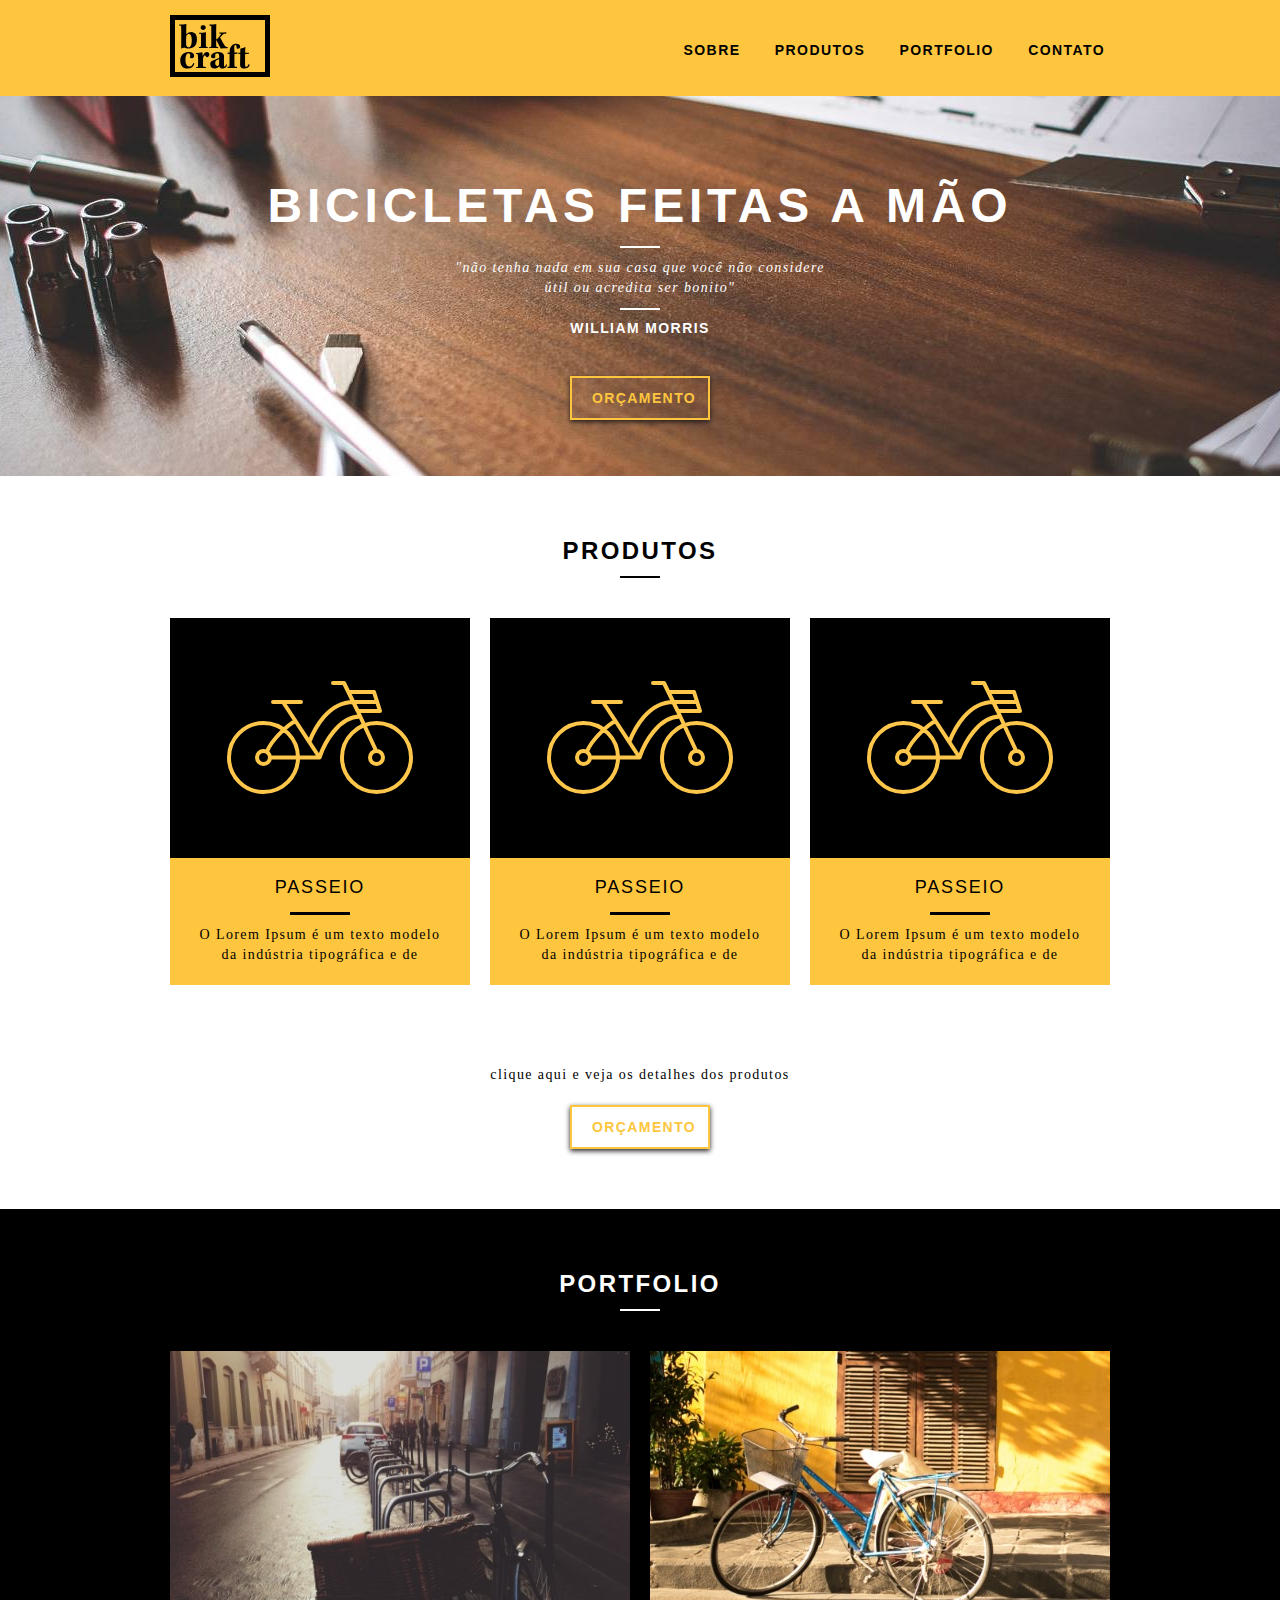
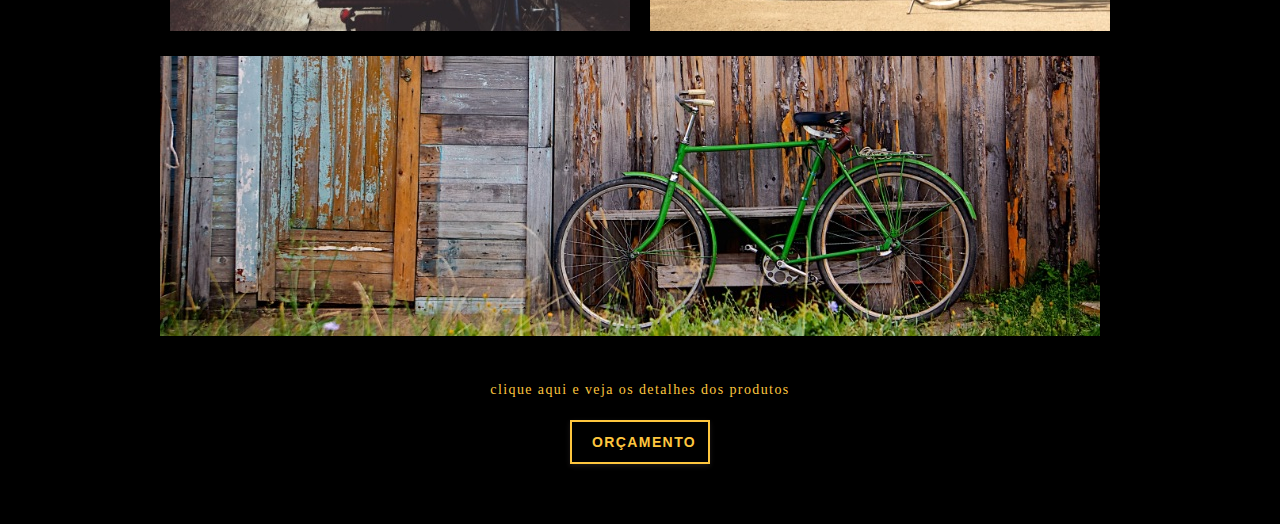
==== index.html @ 98802b84 "Update Index" ====
<!DOCTYPE html>
<html lang="pt-br">
  <head>
    <meta charset="utf-8" />
    <title>Bikcraft</title>
    <link rel="stylesheet" href="css/normalize.css" />
    <link rel="stylesheet" href="css/reset.css" />
    <link rel="stylesheet" href="css/grid.css" />
    <link rel="stylesheet" href="css/style.css" />
  </head>
  <body>
    <!-- Inicio Header -->
    <header class="header">
      <div class="container">
        <a class="grid-2" href="index.html">
          <img src="img/bikcraft.svg" alt="Logo" />
        </a>
        <nav class="header_menu grid-14">
          <ul>
            <li><a href="index.html">Sobre</a></li>
            <li><a href="produtos.html">Produtos</a></li>
            <li><a href="portfolio.html">Portfolio </a></li>
            <li><a href="contato.html">Contato </a></li>
          </ul>
        </nav>
      </div>
    </header>

    <!-- Inicio Introduçãó -->
    <section class="intro">
      <div class="container">
        <h1>Bicicletas Feitas a Mão</h1>
        <blockquote class="quote-externo">
          <p>
            "não tenha nada em sua casa que você não considere útil ou acredita
            ser bonito"
          </p>
          <cite>WILLIAM MORRIS</cite>
        </blockquote>
        <a href="produtos.html" class="btn">Orçamento</a>
      </div>
    </section>

    <!-- Produtos -->
    <section class="container produtos">
      <h1 class="titulo">Produtos</h1>
      <ul class="produto-lista">
        <li>
          <div class="produto-item grid-1-3">
            <div>
              <img src="img/produtos/passeio.svg" alt="Passeio" />
            </div>
            <h2 class="subtitulo">Passeio</h2>
            <p>
              O Lorem Ipsum é um texto modelo da indústria tipográfica e de
            </p>
          </div>
        </li>
        <li>
          <div class="produto-item grid-1-3">
            <div>
              <img src="img/produtos/passeio.svg" alt="Passeio" />
            </div>
            <h2 class="subtitulo">Passeio</h2>
            <p>
              O Lorem Ipsum é um texto modelo da indústria tipográfica e de
            </p>
          </div>
        </li>
        <li>
          <div class="produto-item grid-1-3">
            <div>
              <img src="img/produtos/passeio.svg" alt="Passeio" />
            </div>
            <h2 class="subtitulo">Passeio</h2>
            <p>
              O Lorem Ipsum é um texto modelo da indústria tipográfica e de
            </p>
          </div>
        </li>
      </ul>
      <div class="call grid-16">
        <p>
          clique aqui e veja os detalhes dos produtos
        </p>
        <a href="produtos.html" class="btn btn-preto">Orçamento</a>
      </div>
    </section>

    <!-- Portfolio -->
    <section class="portfolio">
      <div class="container">
        <h1 class="titulo">Portfolio</h1>
        <ul>
          <li class="grid-8">
            <img src="img/portfolio/retro.jpg" alt="retro" />
          </li>
          <li class="grid-8">
            <img src="img/portfolio/passeio.jpg" alt="passeio" />
          </li>
          <li class="grid-8">
            <img src="img/portfolio/esporte.jpg" alt="esporte" />
          </li>
        </ul>
        <div class="call grid-16">
          <p>
            clique aqui e veja os detalhes dos produtos
          </p>
          <a href="portfolio.html" class="btn">Orçamento</a>
        </div>
      </div>
    </section>
  </body>
</html>
---- css/grid.css ----
*, *:before, *:after {
  -webkit-box-sizing: border-box; 
  -moz-box-sizing: border-box; 
  box-sizing: border-box;
}

.container {
	width: 960px;
	margin: 0 auto;
	padding: 0px;
	position: relative;
}

.container:after, .container:before {
	content: " ";
	display: table;
}

.container:after {
	clear: both;
}

.grid-1, .grid-2, .grid-3, .grid-4, .grid-5, .grid-6, .grid-7, .grid-8, .grid-9, .grid-10, .grid-11, .grid-12, .grid-13, .grid-14, .grid-15, .grid-16, .grid-1-3 {
	float: left;
	margin-left: 10px;
	margin-right: 10px;
}

.grid-1 	{width: 40px;}
.grid-2 	{width: 100px;}
.grid-3 	{width: 160px;}
.grid-4 	{width: 220px;}
.grid-5 	{width: 280px;}
.grid-6 	{width: 340px;}
.grid-7 	{width: 400px;}
.grid-8 	{width: 460px;}
.grid-9 	{width: 520px;}
.grid-10 	{width: 580px;}
.grid-11 	{width: 640px;}
.grid-12 	{width: 700px;}
.grid-13 	{width: 760px;}
.grid-14 	{width: 820px;}
.grid-15 	{width: 880px;}
.grid-16 	{width: 940px;}
.grid-1-3	{width: 300px;}
---- css/style.css ----
/*Resete*/
body {
  font-family: Arial, Helvetica, sans-serif;
}
p {
  font-family: Georgia, "Times New Roman", Times, serif;
  font-size: 14px;
  line-height: 20px;
  letter-spacing: 0.1em;
}

/*Gerais*/
.btn {
  display: block;
  font-size: 14px;
  line-height: 20px;
  letter-spacing: 0.1em;
  color: #fec63e;
  padding: 10px 20px;
  text-transform: uppercase;
  font-weight: bold;
  border: solid 2px #fec63e;
  max-width: 140px;
  margin: 0 auto;
  transition: all 0.1s ease-in;
  text-align: center;

  box-shadow: 0px 2px 5px rgba(29, 25, 25, 0.959);
}
.btn:hover {
  border-color: #fff;
  color: #fff;
}
.btn-preto:hover {
  border-color: #000;
  color: #000;
}
.titulo {
  font-size: 24px;
  line-height: 30px;
  letter-spacing: 0.1em;
  color: #000;
  text-align: center;
  font-weight: bold;
  text-transform: uppercase;
  margin-bottom: 40px;
}
.titulo::after {
  content: "";
  display: block;
  height: 2px;
  width: 40px;
  background: #000;
  margin: 10px auto;
}

/*Header*/
.header {
  position: fixed;
  top: 0;
  width: 100%;
  background: #fec63e;
  padding: 15px;
  z-index: 99;
}
.header_menu {
  text-align: right;
  margin-top: 25px;
}
.header_menu ul li {
  display: inline-block;
  margin-left: 20px;
}
.header_menu ul li a {
  font-size: 14px;
  line-height: 20px;
  color: #000;
  font-weight: bold;
  text-transform: uppercase;
  letter-spacing: 0.1em;
  padding: 5px;
  transition: color 0.1s ease-in;
}
.header_menu ul li a:hover {
  color: #fff;
}

/*Intro*/
.intro {
  width: 100%;
  background: url("../img/bg.jpg") no-repeat center;
  background-size: cover;
  padding: 80px 0;
  margin-top: 96px;
  height: 380px;
  text-align: center;
}
.intro h1 {
  font-size: 48px;
  font-weight: bold;
  line-height: 60px;
  letter-spacing: 0.1em;
  color: #fff;
  text-transform: uppercase;
}
.quote-externo {
  color: #fff;
  max-width: 380px;
  margin: 0 auto;
}
.quote-externo p {
  font-style: italic;
}
.quote-externo cite {
  font-style: normal;
  font-weight: bold;
  font-size: 14px;
  letter-spacing: 0.1em;
  display: block;
  margin-bottom: 40px;
}
.quote-externo p::after,
.quote-externo p::before {
  content: "";
  display: block;
  height: 2px;
  width: 40px;
  background: #fff;
  margin: 10px auto;
}

/* produtos */
.produtos {
  padding: 60px 0;
}
.produto-lista img {
  background-color: #000;
  padding: 50px;
  text-align: center;
}
.produto-item {
  background: #fec63e;
  text-align: center;
  margin-bottom: 80px;
}
.produto-item h2 {
  font-size: 18px;
  line-height: 50px;
  letter-spacing: 0.1em;
  text-transform: uppercase;
}
.produto-item h2::after {
  content: "";
  display: block;
  margin: 0 auto;
  background: #000;
  height: 3px;
  width: 60px;
}
.produto-item p {
  padding: 10px 20px 20px 20px;
}
.call p {
  text-align: center;
  margin-bottom: 20px;
}

/*portfolio*/
.portfolio {
  width: 100%;
  background-color: #000;
  padding: 60px 0;
}
.portfolio .titulo {
  color: #fff;
}
.portfolio .titulo::after {
  background: #fff;
}
.portfolio ul li:last-child {
  margin: 20px 0 40px;
}
.portfolio .call p {
  color: #fec63e;
}
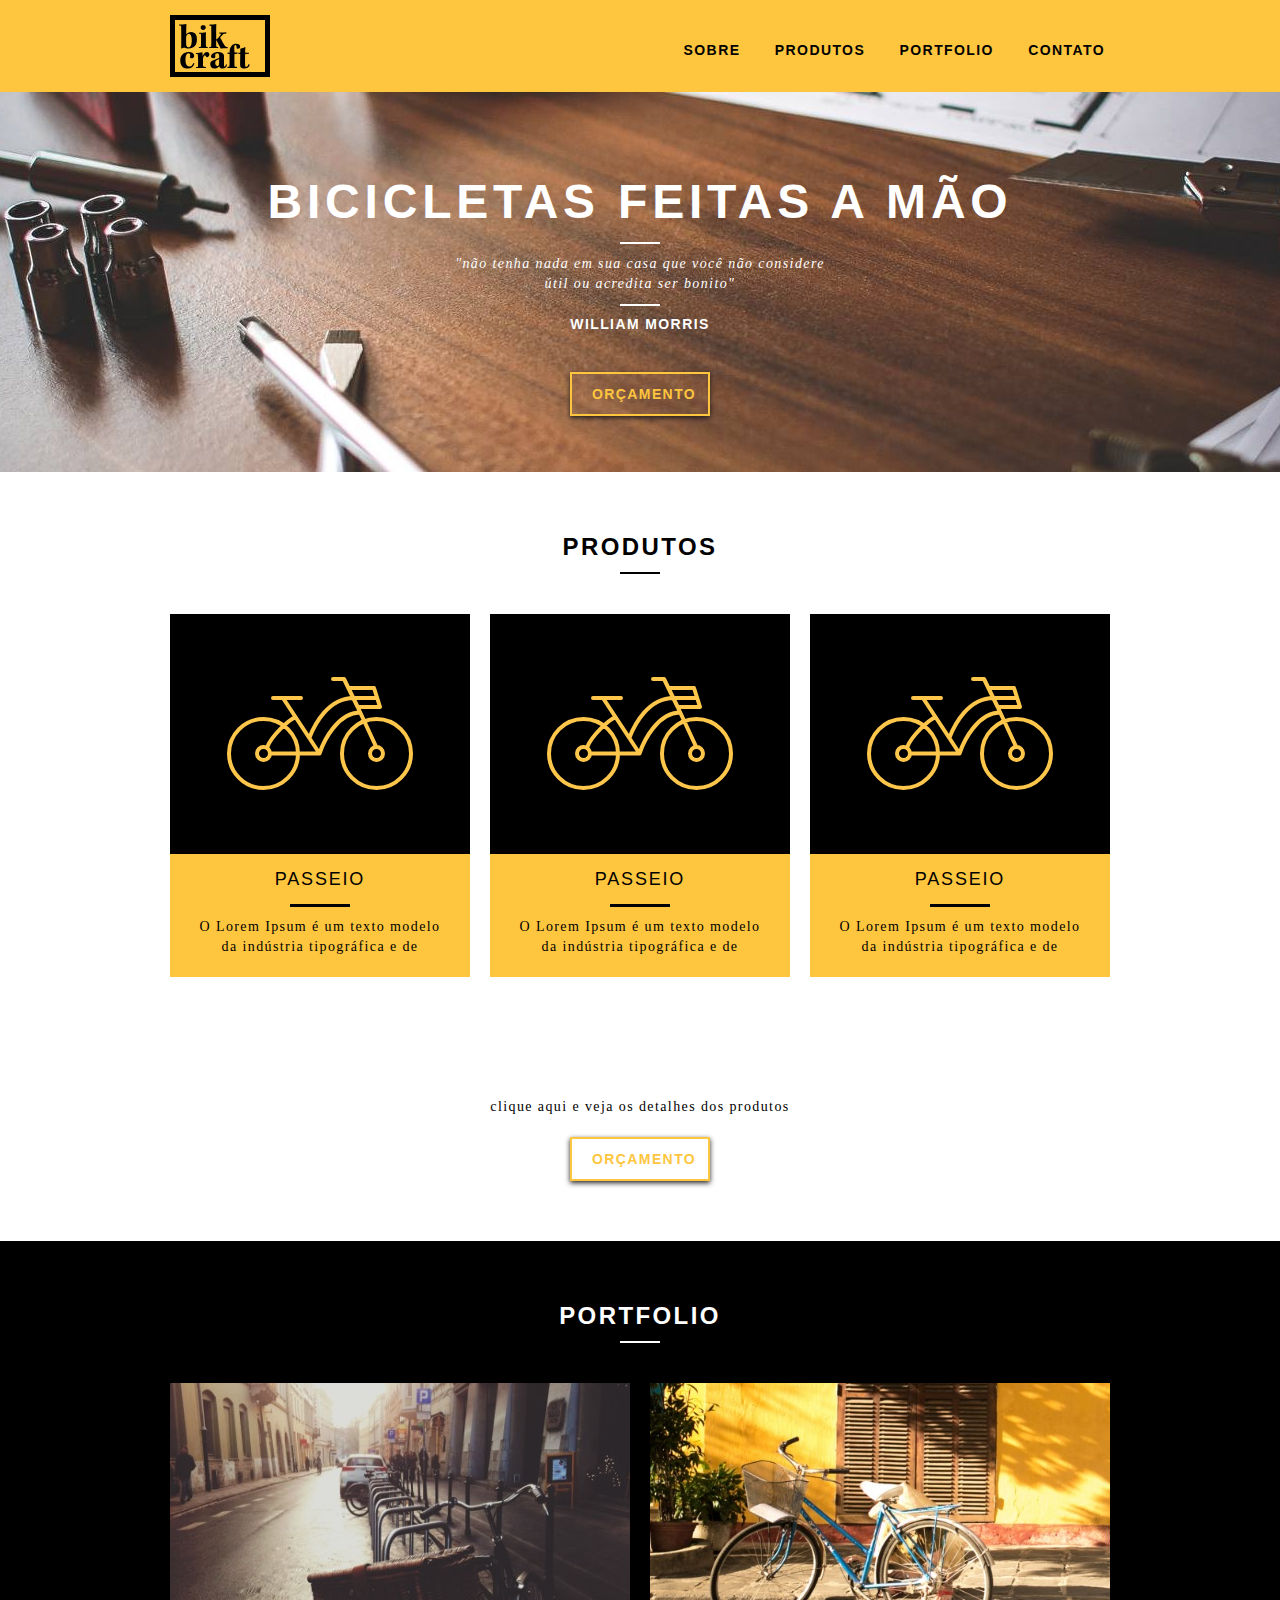
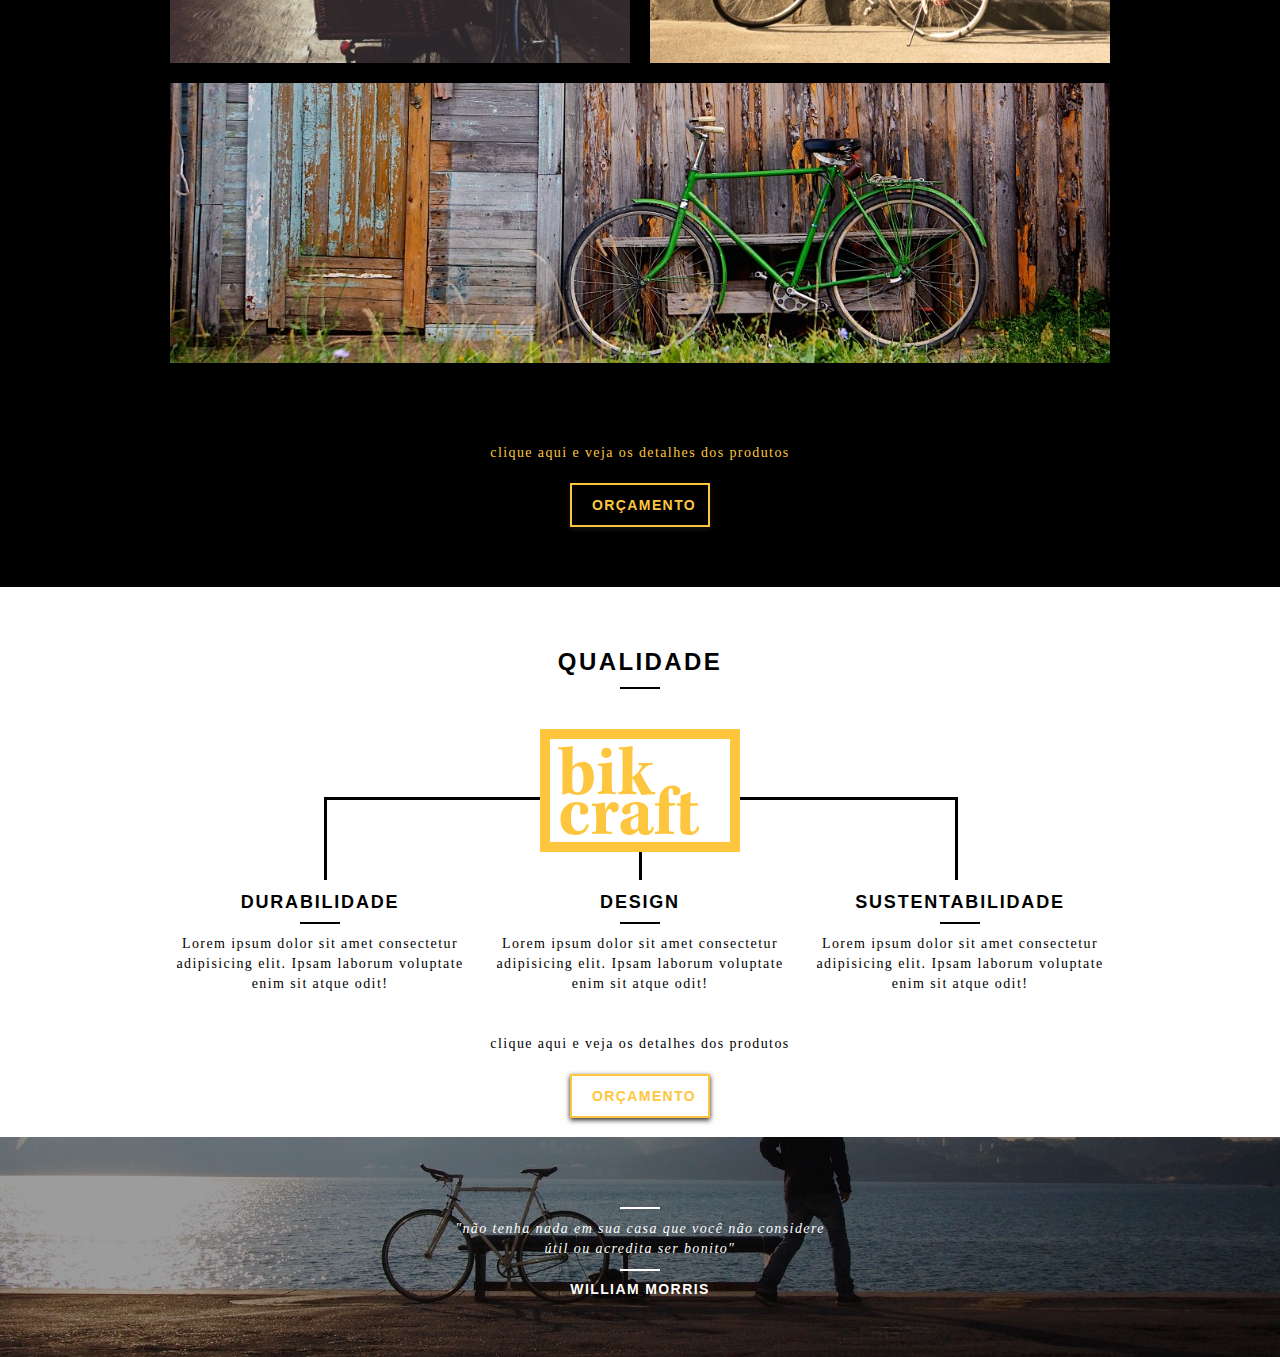
==== commit b56af9e9: "Update Home" ====
--- a/index.html
+++ b/index.html
@@ -98,7 +98,7 @@
           <li class="grid-8">
             <img src="img/portfolio/passeio.jpg" alt="passeio" />
           </li>
-          <li class="grid-8">
+          <li class="grid-16">
             <img src="img/portfolio/esporte.jpg" alt="esporte" />
           </li>
         </ul>
@@ -110,5 +110,56 @@
         </div>
       </div>
     </section>
+
+    <!-- qualidade -->
+    <section class="qualidade container">
+      <h1 class="titulo">Qualidade</h1>
+      <img class="" src="img/bikcraft-qualidade.svg" alt="" />
+      <ul class="qualidade-lista">
+        <li class="qualiade-item grid-1-3">
+          <h2 class="subtitulo">Durabilidade</h2>
+          <p>
+            Lorem ipsum dolor sit amet consectetur adipisicing elit. Ipsam
+            laborum voluptate enim sit atque odit!
+          </p>
+        </li>
+        <li class="qualiade-item grid-1-3">
+          <h2 class="subtitulo">Design</h2>
+          <p>
+            Lorem ipsum dolor sit amet consectetur adipisicing elit. Ipsam
+            laborum voluptate enim sit atque odit!
+          </p>
+        </li>
+        <li class="qualiade-item grid-1-3">
+          <h2 class="subtitulo">Sustentabilidade</h2>
+          <p>
+            Lorem ipsum dolor sit amet consectetur adipisicing elit. Ipsam
+            laborum voluptate enim sit atque odit!
+          </p>
+        </li>
+      </ul>
+      <div class="call grid-16">
+        <p>
+          clique aqui e veja os detalhes dos produtos
+        </p>
+        <a href="produtos.html" class="btn btn-preto">Orçamento</a>
+      </div>
+    </section>
+
+    <!-- citacao -->
+    <section class="citacao">
+      <blockquote class="quote-externo">
+        <p>
+          "não tenha nada em sua casa que você não considere útil ou acredita
+          ser bonito"
+        </p>
+        <cite>WILLIAM MORRIS</cite>
+      </blockquote>
+    </section>
+
+    <!-- Footer -->
+    <fotter class="footer">
+      
+    </fotter>
   </body>
 </html>
--- a/css/style.css
+++ b/css/style.css
@@ -7,6 +7,9 @@
   font-size: 14px;
   line-height: 20px;
   letter-spacing: 0.1em;
+}
+img {
+  display: block;
 }
 
 /*Gerais*/
@@ -52,6 +55,14 @@
   width: 40px;
   background: #000;
   margin: 10px auto;
+}
+.call {
+  padding-top: 40px;
+  text-align: center;
+  clear: both;
+}
+.call p {
+  margin-bottom: 20px;
 }
 
 /*Header*/
@@ -91,7 +102,7 @@
   background: url("../img/bg.jpg") no-repeat center;
   background-size: cover;
   padding: 80px 0;
-  margin-top: 96px;
+  margin-top: 92px;
   height: 380px;
   text-align: center;
 }
@@ -159,10 +170,6 @@
 }
 .produto-item p {
   padding: 10px 20px 20px 20px;
-}
-.call p {
-  text-align: center;
-  margin-bottom: 20px;
 }
 
 /*portfolio*/
@@ -178,8 +185,63 @@
   background: #fff;
 }
 .portfolio ul li:last-child {
-  margin: 20px 0 40px;
+  margin-top: 20px;
+  margin-bottom: 40px;
 }
 .portfolio .call p {
   color: #fec63e;
 }
+
+/*qualidade*/
+.qualidade {
+  padding: 60px 0;
+  height: 550px;
+}
+.qualidade::after {
+  content: "";
+  height: 83px;
+  width: 634px;
+  display: block;
+  background: url("../img/linhas.svg") no-repeat center;
+  position: absolute;
+  top: 210px;
+  left: 164px;
+  z-index: -1;
+}
+.qualidade-lista {
+  margin-top: 40px;
+  overflow: auto;
+}
+.qualidade img {
+  margin: 0 auto;
+}
+.qualiade-item {
+  text-align: center;
+}
+.qualiade-item h2 {
+  font-size: 18px;
+  line-height: 20px;
+  font-weight: bold;
+  letter-spacing: 0.1em;
+  text-transform: uppercase;
+}
+.qualiade-item h2::after {
+  content: "";
+  display: block;
+  height: 2px;
+  width: 40px;
+  background: #000;
+  margin: 10px auto;
+}
+
+/*Citação*/
+.citacao {
+  background: url("../img/bg-footer.jpg") no-repeat center;
+  background-size: cover;
+  height: 220px;
+  padding-top: 60px;
+  text-align: center;
+}
+.citacao .quote-externo cite {
+  margin-bottom: 0;
+}
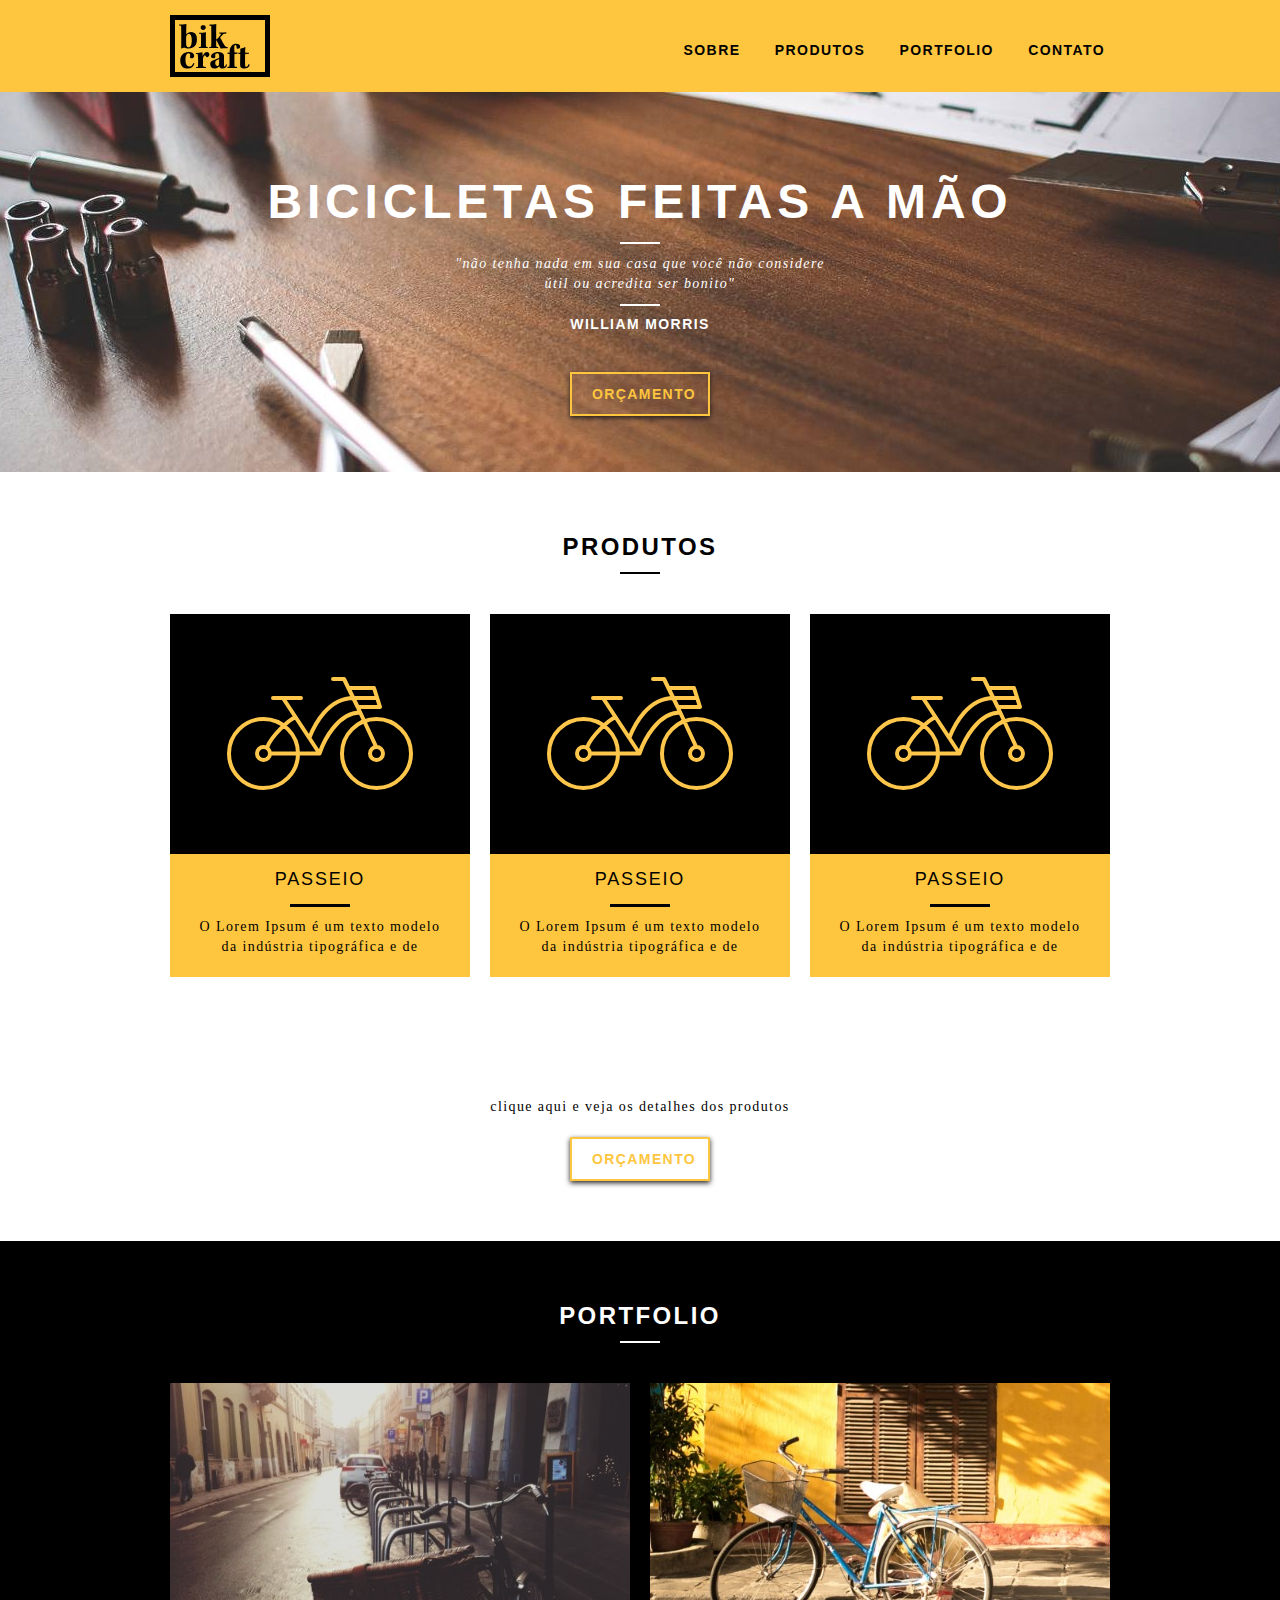
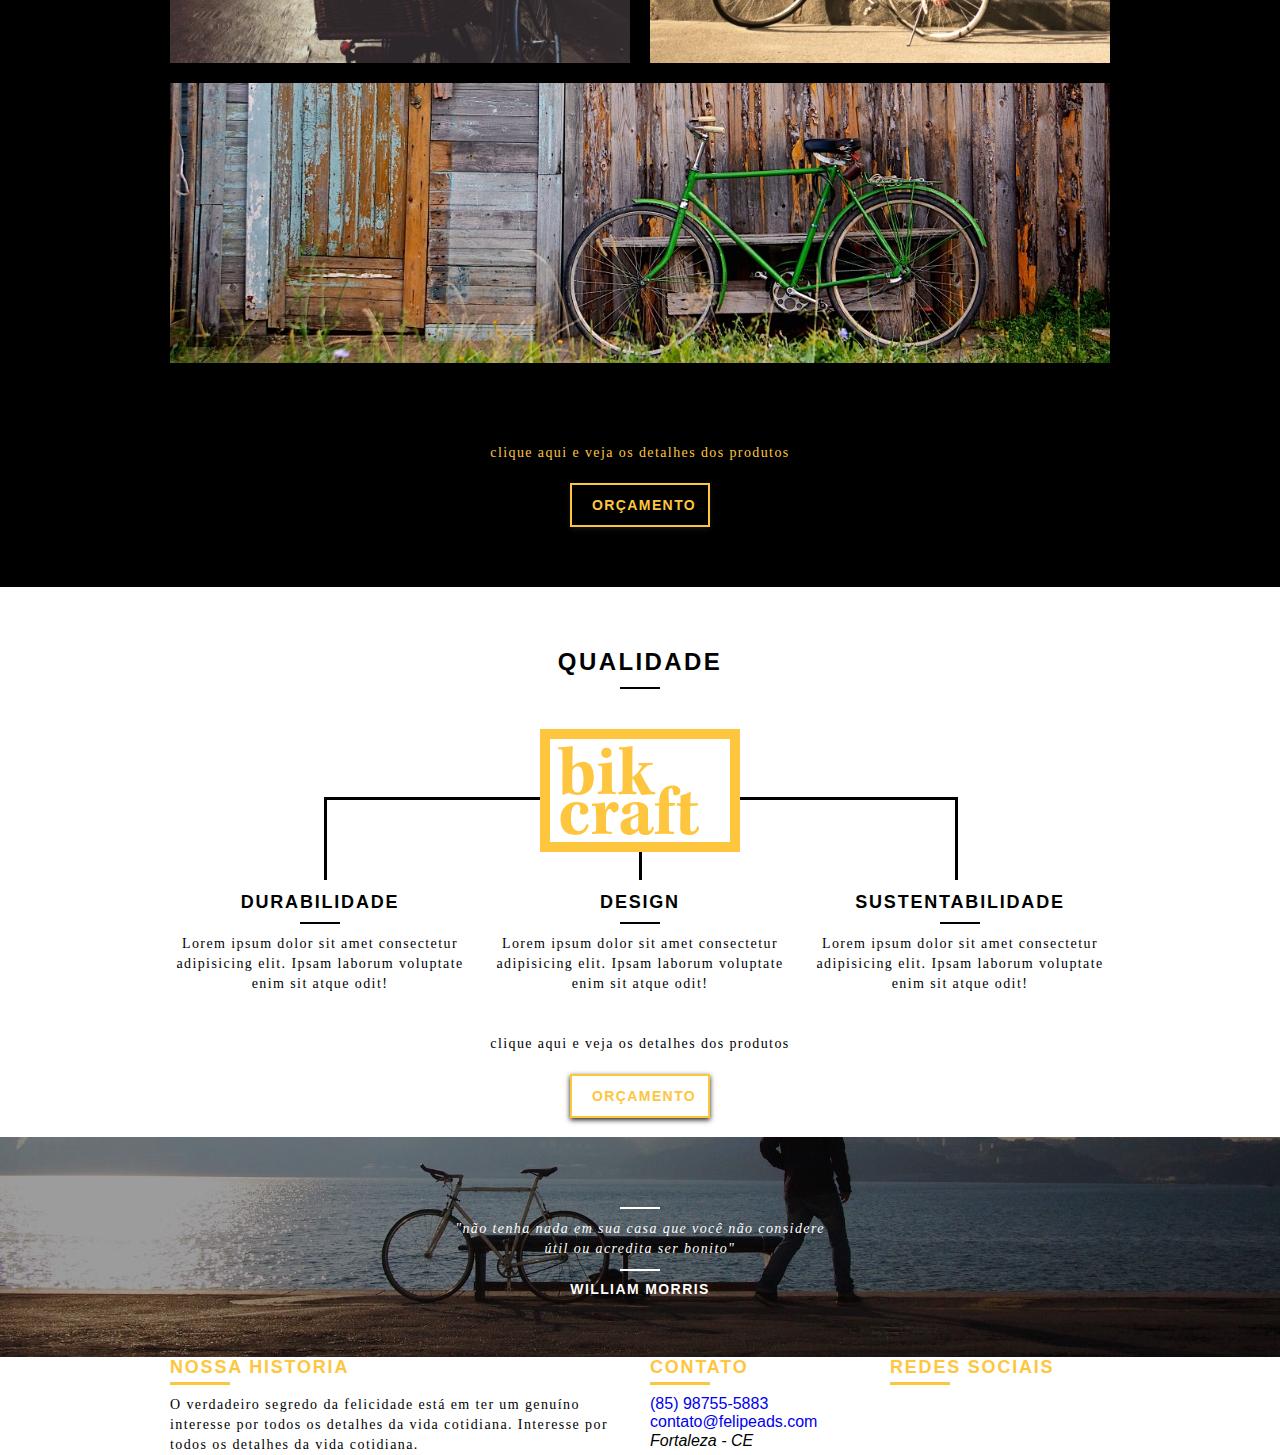
==== commit 74cb8eda: "Update" ====
--- a/index.html
+++ b/index.html
@@ -51,9 +51,7 @@
               <img src="img/produtos/passeio.svg" alt="Passeio" />
             </div>
             <h2 class="subtitulo">Passeio</h2>
-            <p>
-              O Lorem Ipsum é um texto modelo da indústria tipográfica e de
-            </p>
+            <p>O Lorem Ipsum é um texto modelo da indústria tipográfica e de</p>
           </div>
         </li>
         <li>
@@ -62,9 +60,7 @@
               <img src="img/produtos/passeio.svg" alt="Passeio" />
             </div>
             <h2 class="subtitulo">Passeio</h2>
-            <p>
-              O Lorem Ipsum é um texto modelo da indústria tipográfica e de
-            </p>
+            <p>O Lorem Ipsum é um texto modelo da indústria tipográfica e de</p>
           </div>
         </li>
         <li>
@@ -73,16 +69,12 @@
               <img src="img/produtos/passeio.svg" alt="Passeio" />
             </div>
             <h2 class="subtitulo">Passeio</h2>
-            <p>
-              O Lorem Ipsum é um texto modelo da indústria tipográfica e de
-            </p>
+            <p>O Lorem Ipsum é um texto modelo da indústria tipográfica e de</p>
           </div>
         </li>
       </ul>
       <div class="call grid-16">
-        <p>
-          clique aqui e veja os detalhes dos produtos
-        </p>
+        <p>clique aqui e veja os detalhes dos produtos</p>
         <a href="produtos.html" class="btn btn-preto">Orçamento</a>
       </div>
     </section>
@@ -103,9 +95,7 @@
           </li>
         </ul>
         <div class="call grid-16">
-          <p>
-            clique aqui e veja os detalhes dos produtos
-          </p>
+          <p>clique aqui e veja os detalhes dos produtos</p>
           <a href="portfolio.html" class="btn">Orçamento</a>
         </div>
       </div>
@@ -139,9 +129,7 @@
         </li>
       </ul>
       <div class="call grid-16">
-        <p>
-          clique aqui e veja os detalhes dos produtos
-        </p>
+        <p>clique aqui e veja os detalhes dos produtos</p>
         <a href="produtos.html" class="btn btn-preto">Orçamento</a>
       </div>
     </section>
@@ -159,7 +147,35 @@
 
     <!-- Footer -->
     <fotter class="footer">
-      
+      <div class="container">
+        <div class="grid-8">
+          <h2>Nossa historia</h2>
+          <p>
+            O verdadeiro segredo da felicidade está em ter um genuíno interesse
+            por todos os detalhes da vida cotidiana. Interesse por todos os
+            detalhes da vida cotidiana.
+          </p>
+        </div>
+        <div class="grid-4">
+          <h2>Contato</h2>
+          <ul>
+            <li>
+              <a href="tel:+5585987555883">(85) 98755-5883</a>
+            </li>
+            <li>
+              <a href="mailto:contato@felipeads.com"
+                ><E-mail>contato@felipeads.com</E-mail></a
+              >
+            </li>
+            <li>
+              <address>Fortaleza - CE</address>
+            </li>
+          </ul>
+        </div>
+        <div class="grid-4">
+          <h2>Redes Sociais</h2>
+        </div>
+      </div>
     </fotter>
   </body>
 </html>
--- a/css/style.css
+++ b/css/style.css
@@ -245,3 +245,22 @@
 .citacao .quote-externo cite {
   margin-bottom: 0;
 }
+
+/*footer*/
+
+.footer h2 {
+  font-size: 18px;
+  line-height: 20px;
+  font-weight: bold;
+  letter-spacing: 0.1em;
+  text-transform: uppercase;
+  color: #fec63e;
+}
+.footer h2::after {
+  content: "";
+  height: 3px;
+  width: 60px;
+  display: block;
+  background: #fec63e;
+  margin: 5px 0 10px 0;
+}
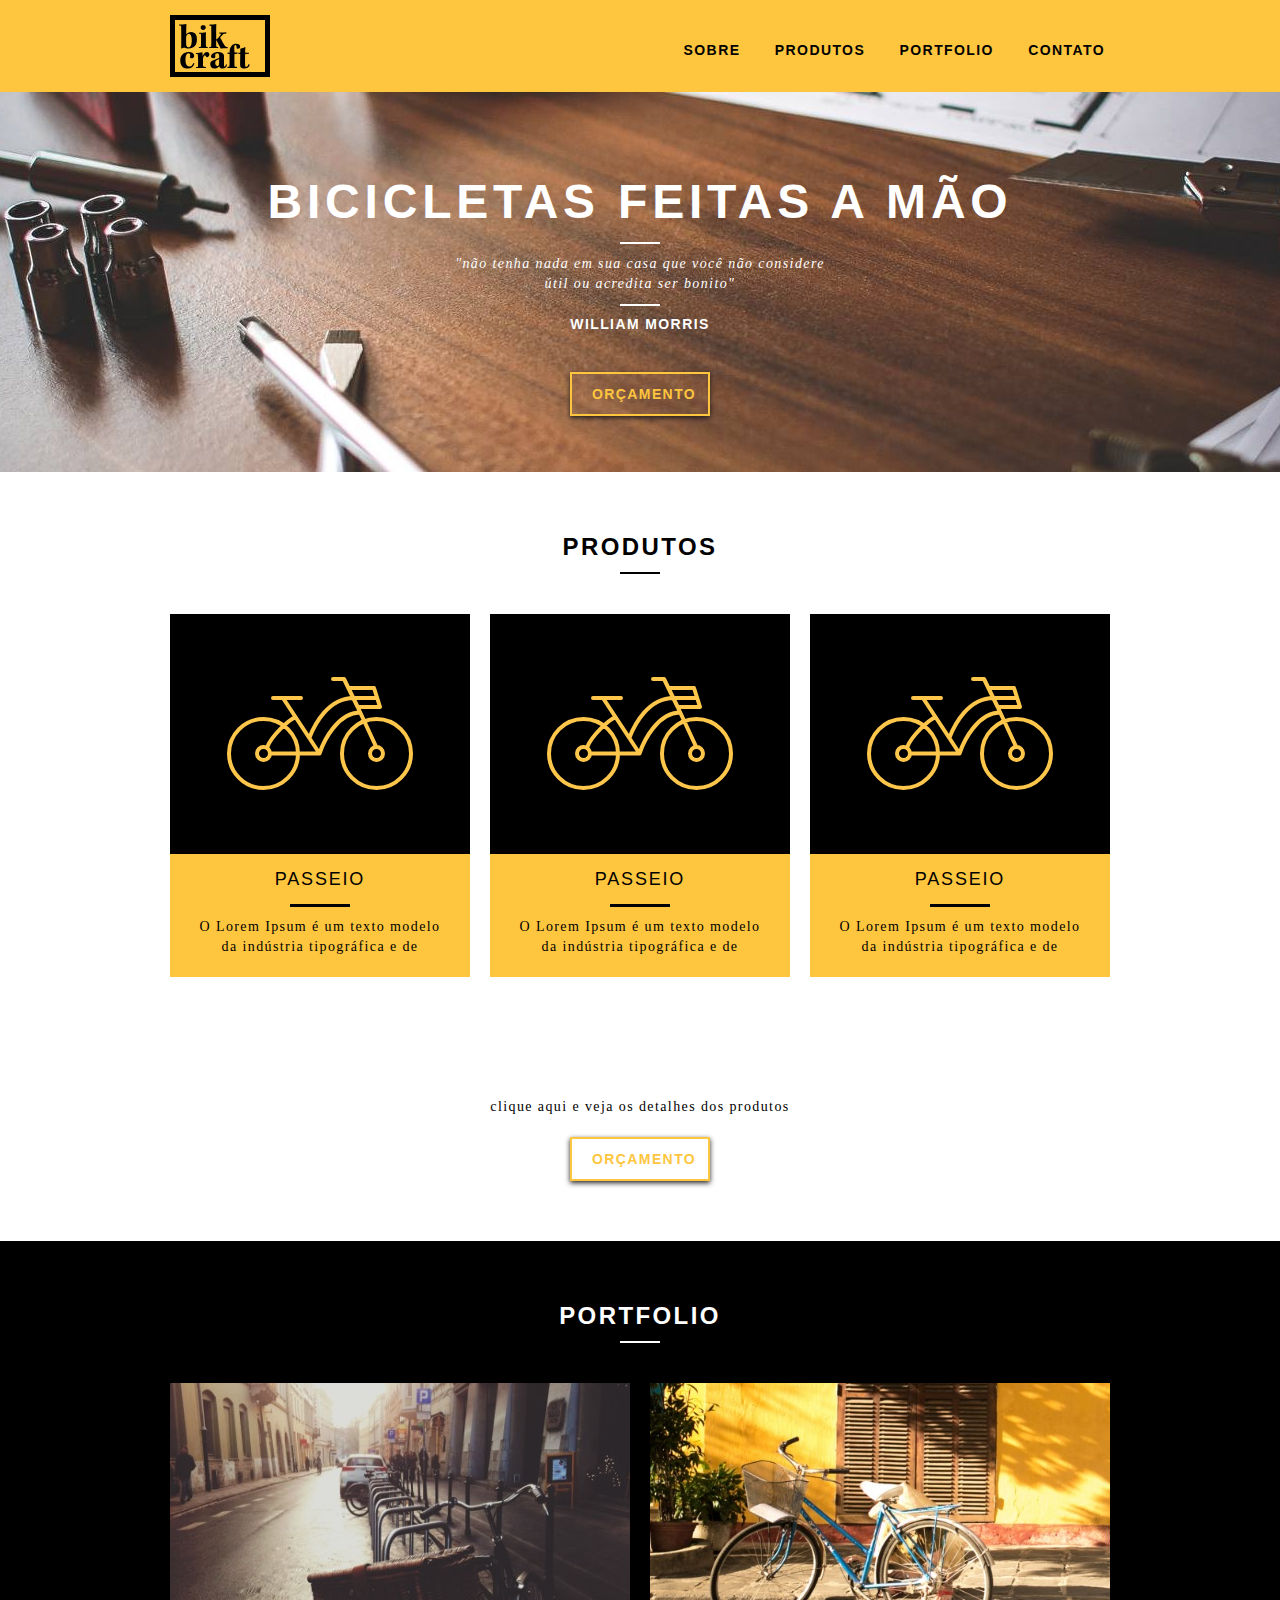
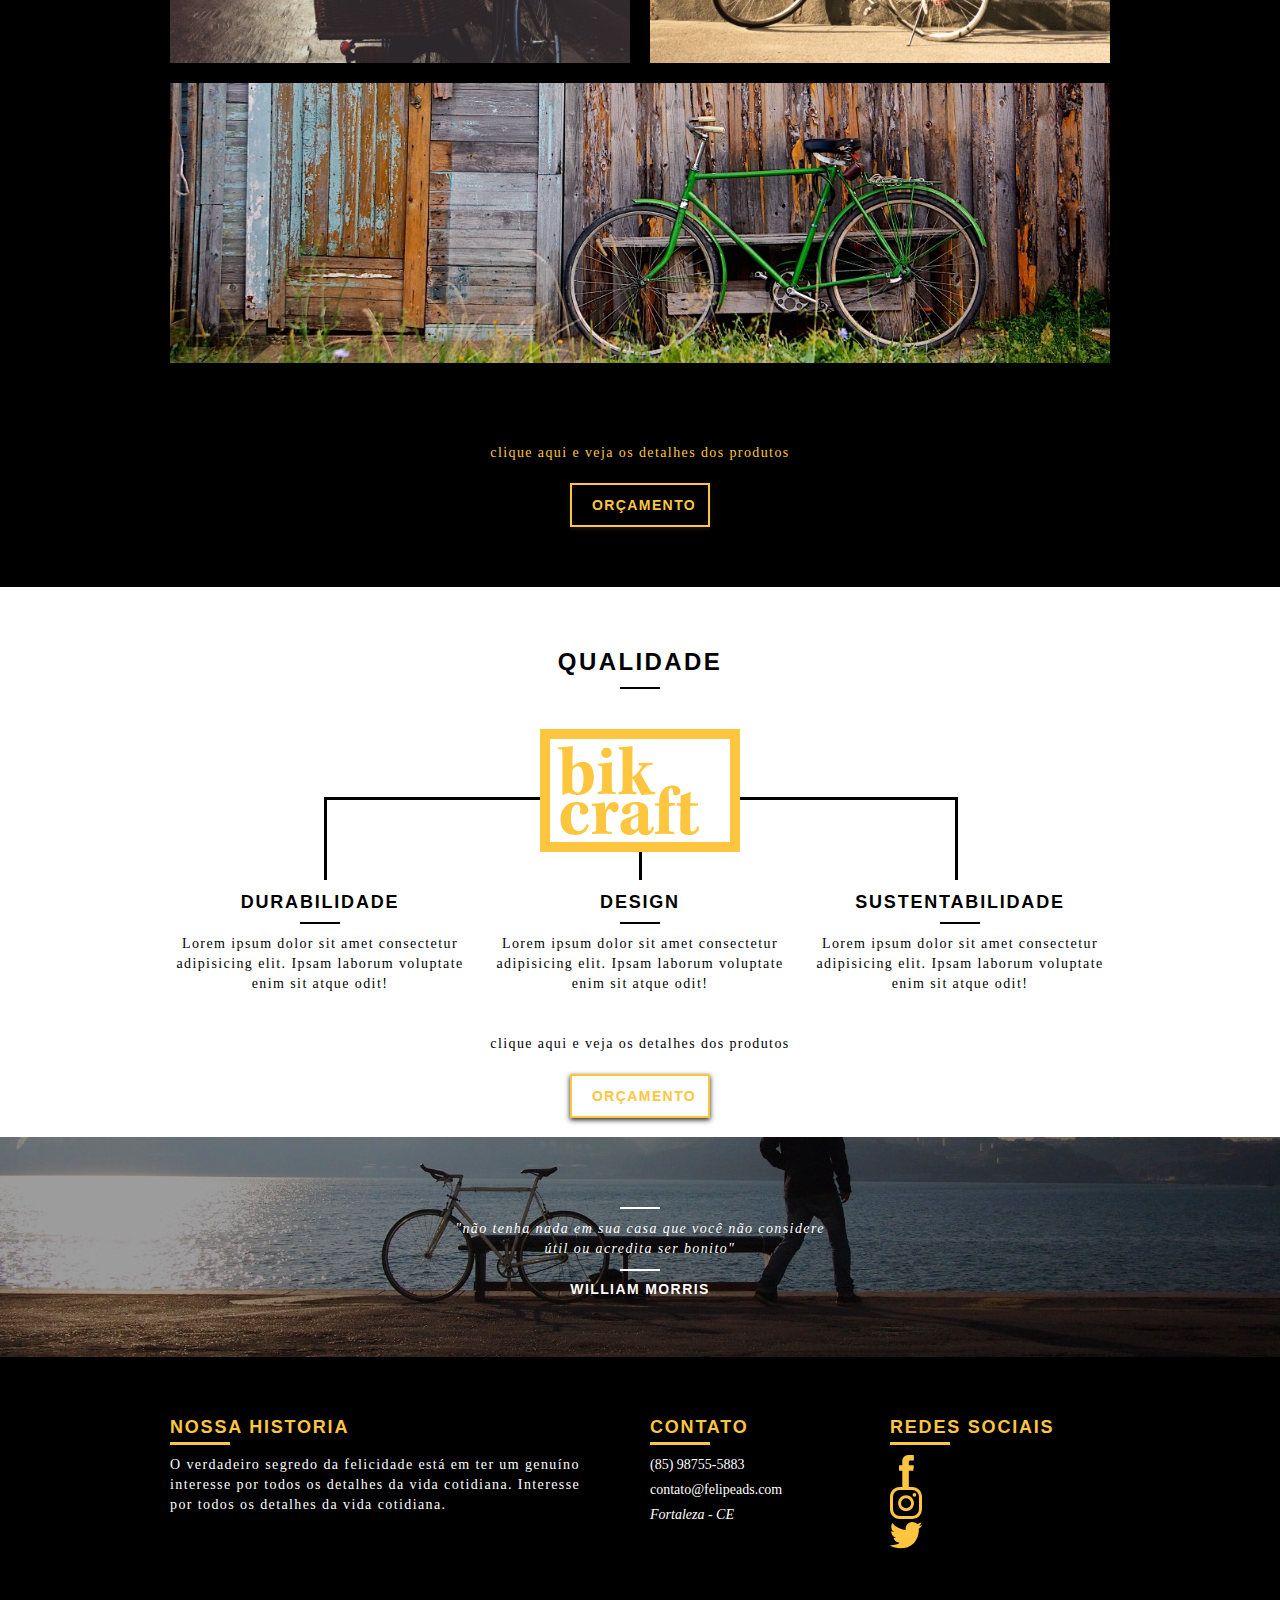
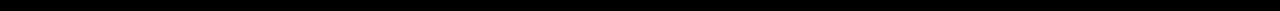
==== commit b730b5ba: "update" ====
--- a/index.html
+++ b/index.html
@@ -146,9 +146,9 @@
     </section>
 
     <!-- Footer -->
-    <fotter class="footer">
+    <footer class="footer">
       <div class="container">
-        <div class="grid-8">
+        <div class="grid-8 historia">
           <h2>Nossa historia</h2>
           <p>
             O verdadeiro segredo da felicidade está em ter um genuíno interesse
@@ -156,7 +156,7 @@
             detalhes da vida cotidiana.
           </p>
         </div>
-        <div class="grid-4">
+        <div class="grid-4 contato">
           <h2>Contato</h2>
           <ul>
             <li>
@@ -174,6 +174,23 @@
         </div>
         <div class="grid-4">
           <h2>Redes Sociais</h2>
+          <ul>
+            <li>
+              <a href="#"
+                ><img src="img/redes-sociais/facebook.svg" alt="Facebook"
+              /></a>
+            </li>
+            <li>
+              <a href="#"
+                ><img src="img/redes-sociais/instagram.svg" alt="instagram"
+              /></a>
+            </li>
+            <li>
+              <a href="#"
+                ><img src="img/redes-sociais/twitter.svg" alt="twitter"
+              /></a>
+            </li>
+          </ul>
         </div>
       </div>
     </fotter>
--- a/css/style.css
+++ b/css/style.css
@@ -247,7 +247,12 @@
 }
 
 /*footer*/
-
+.footer {
+  width: 100%;
+  padding: 60px 0;
+  background: #000;
+  color: #fff;
+}
 .footer h2 {
   font-size: 18px;
   line-height: 20px;
@@ -264,3 +269,15 @@
   background: #fec63e;
   margin: 5px 0 10px 0;
 }
+.historia p {
+  padding-right: 40px;
+}
+.contato li {
+  margin-bottom: 5px;
+  font-size: 14px;
+  line-height: 20px;
+  font-family: Georgia, "Times New Roman", serif;
+}
+.contato a {
+  color: #fff;
+}
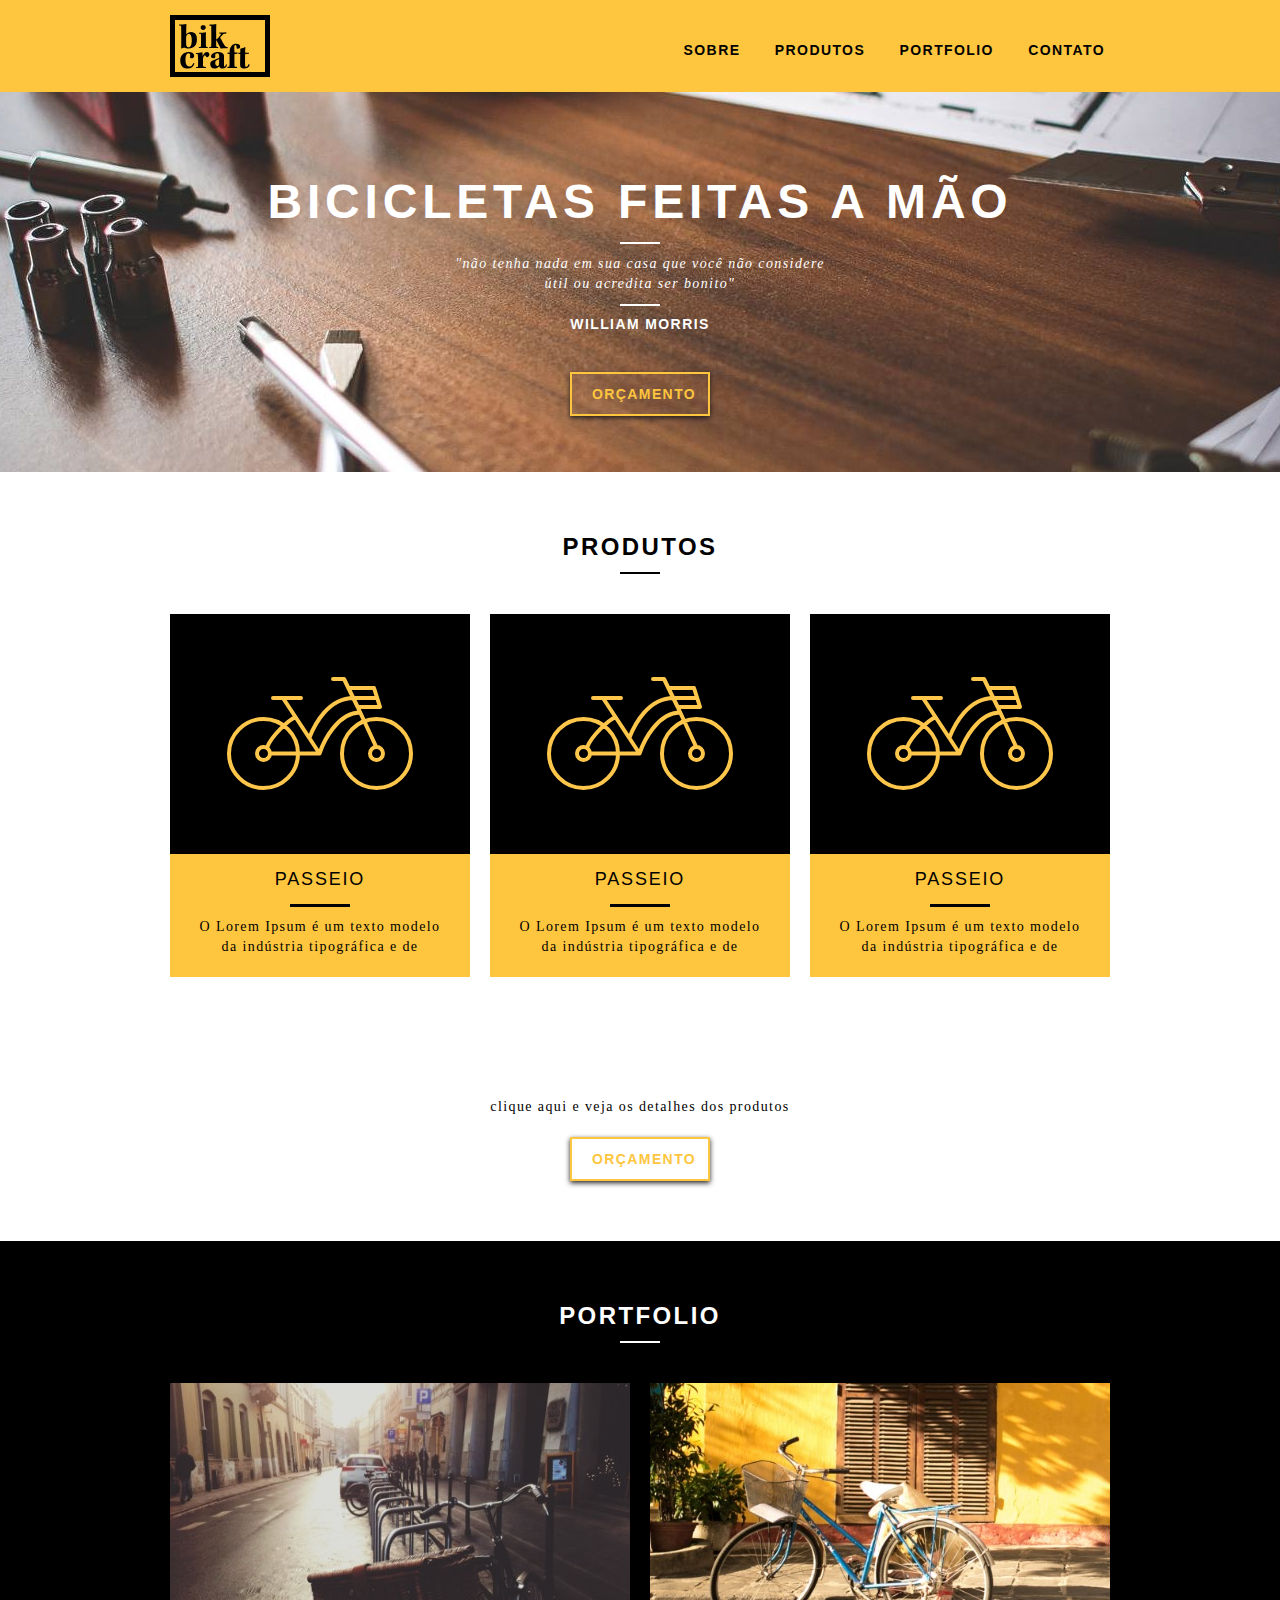
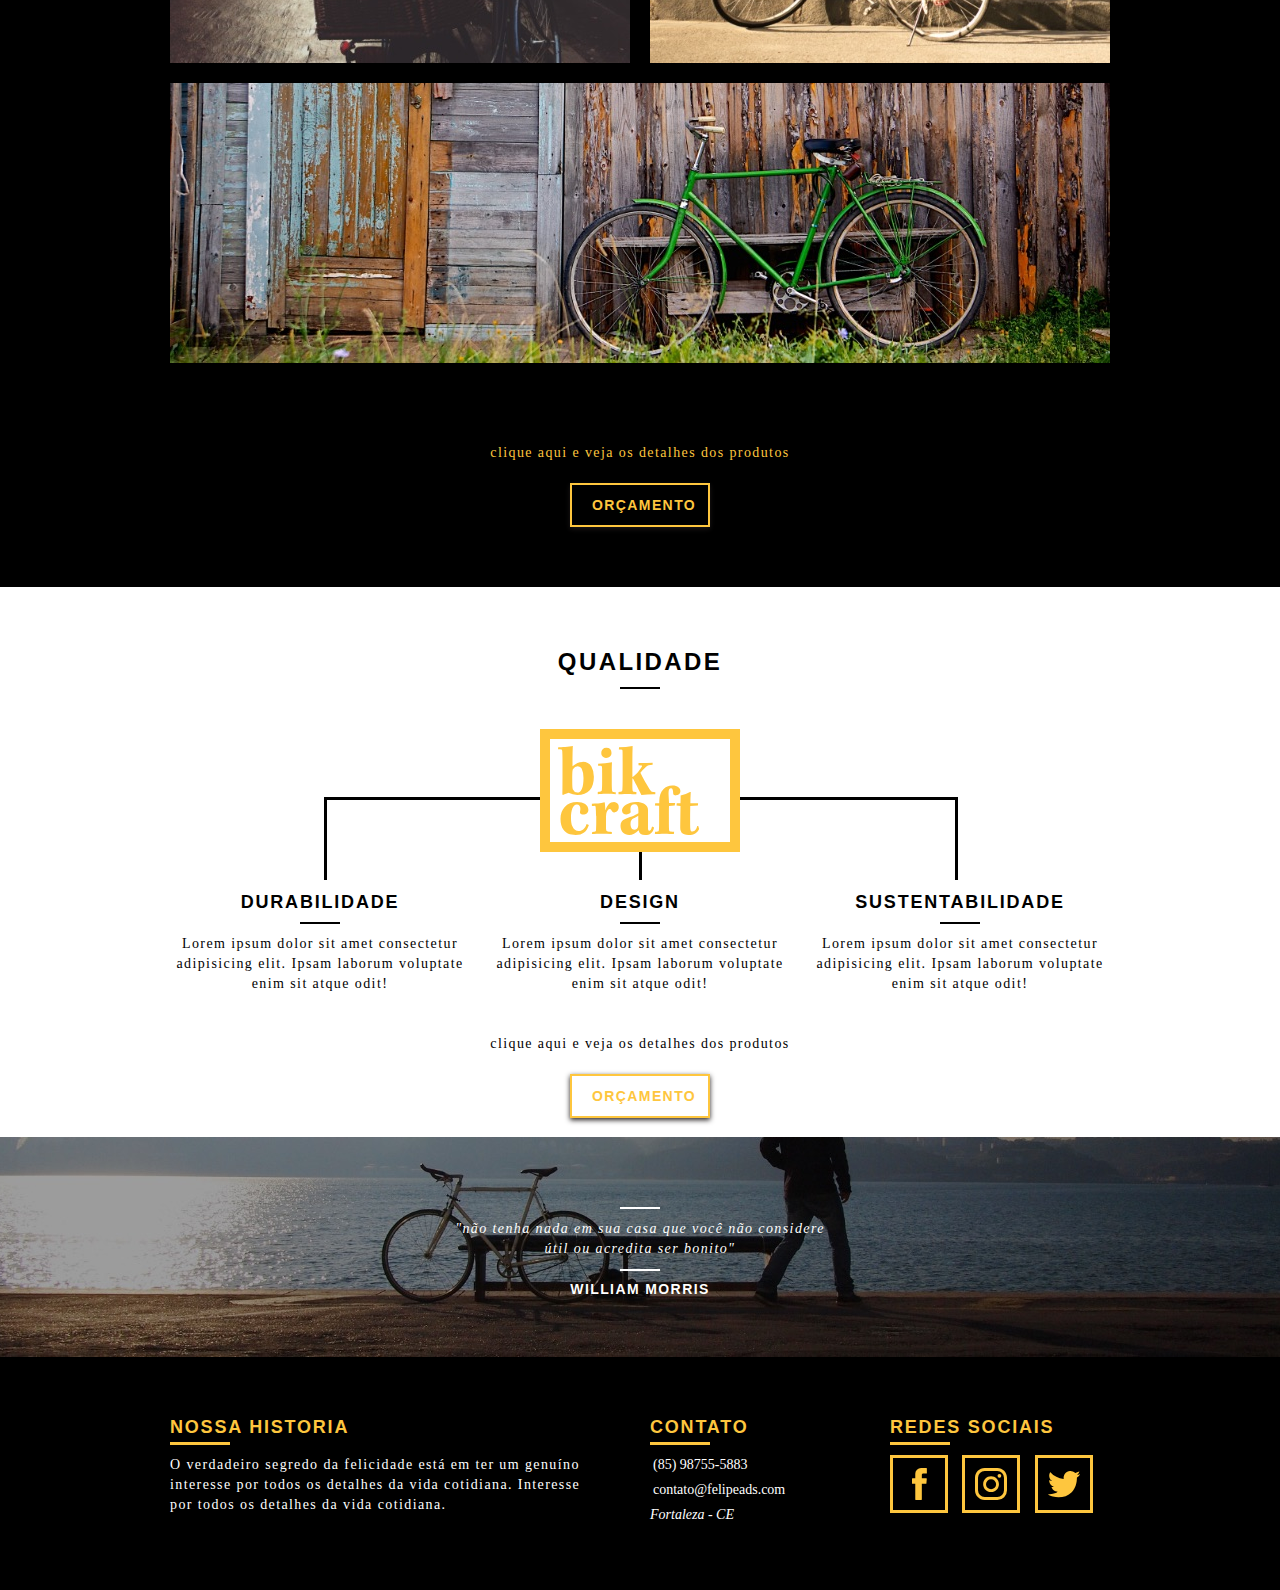
==== commit 1efaf0cc: "Update" ====
--- a/index.html
+++ b/index.html
@@ -172,7 +172,7 @@
             </li>
           </ul>
         </div>
-        <div class="grid-4">
+        <div class="grid-4 redes-sociais">
           <h2>Redes Sociais</h2>
           <ul>
             <li>
--- a/css/style.css
+++ b/css/style.css
@@ -280,4 +280,22 @@
 }
 .contato a {
   color: #fff;
-}
+  padding: 3px;
+  margin-bottom: 10px;
+}
+.contato a:hover {
+  border-bottom: solid 1px #fff;
+}
+.redes-sociais li {
+  display: inline-block;
+  margin-right: 10px;
+}
+.redes-sociais a {
+  border: 3px solid #fec63e;
+  display: block;
+  padding: 10px;
+  transition: all 0.5s ease;
+}
+.redes-sociais a:hover {
+  border: 3px solid #fff;
+}
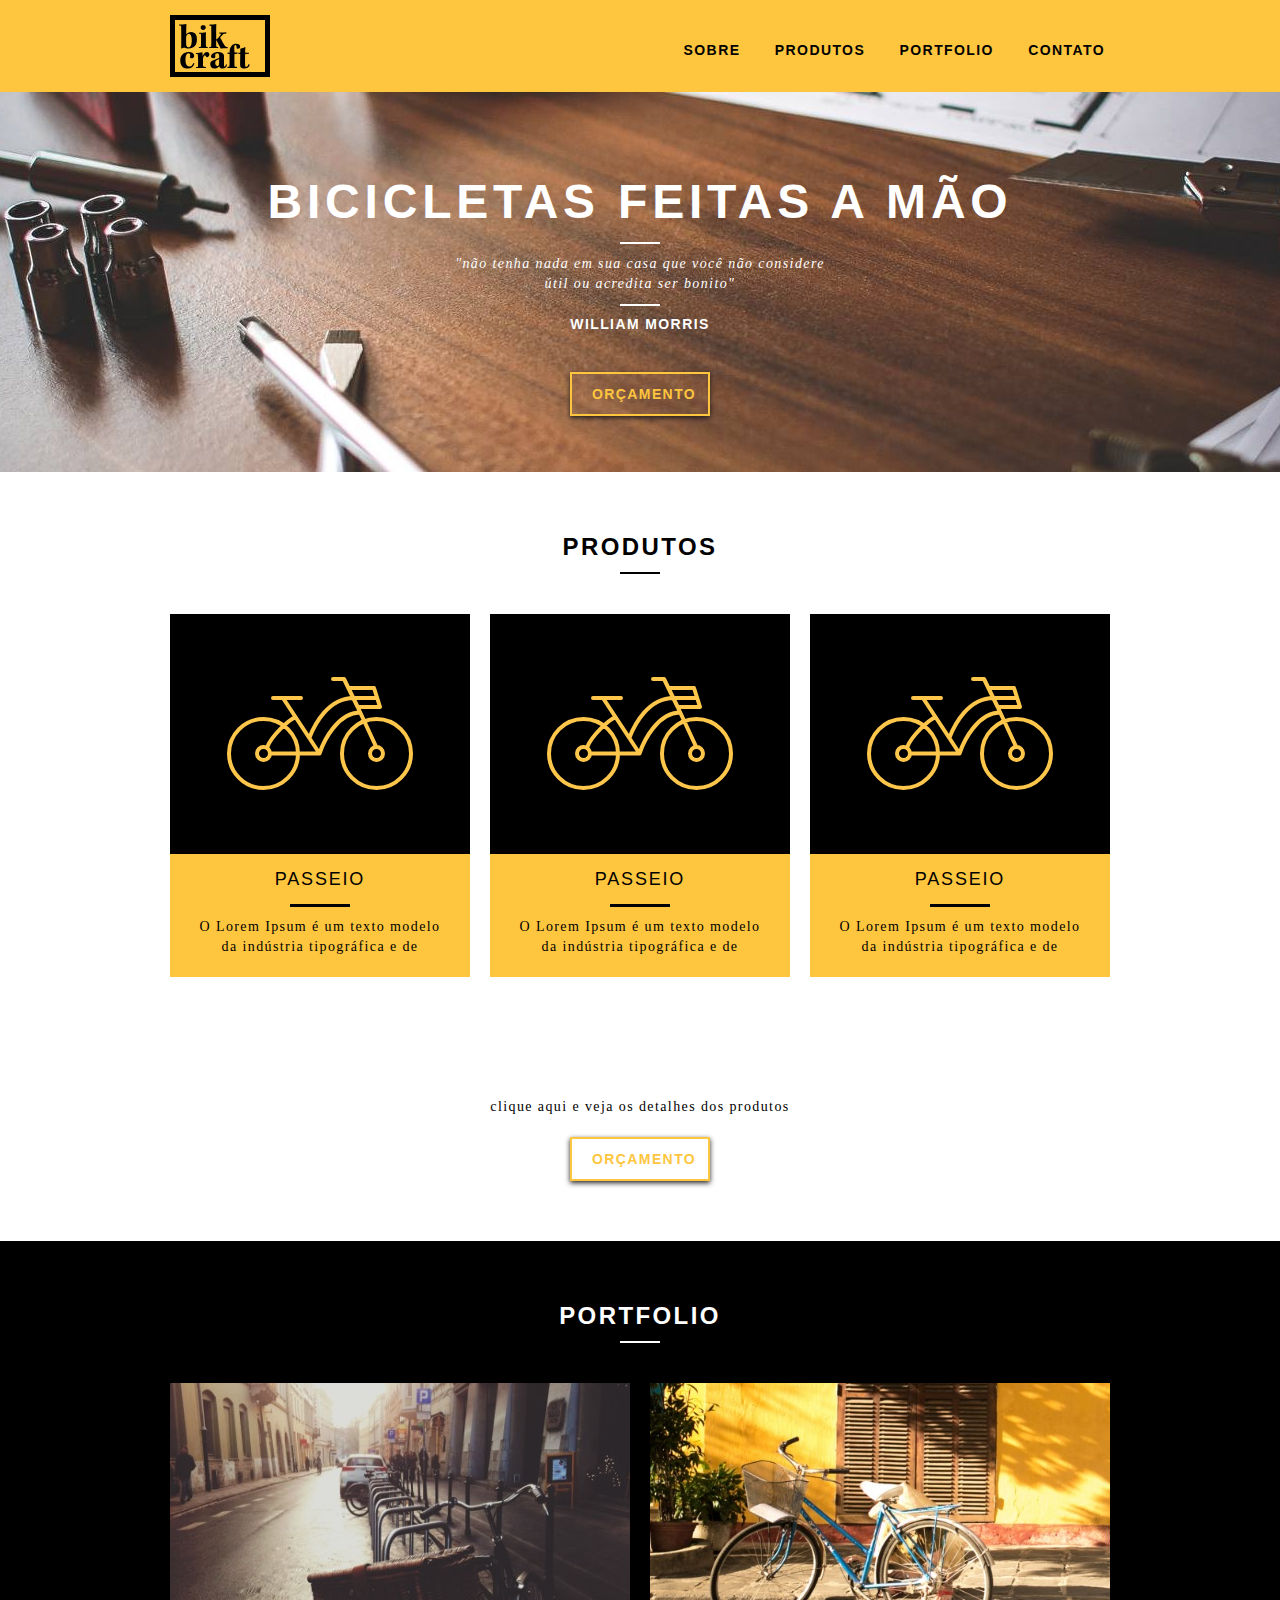
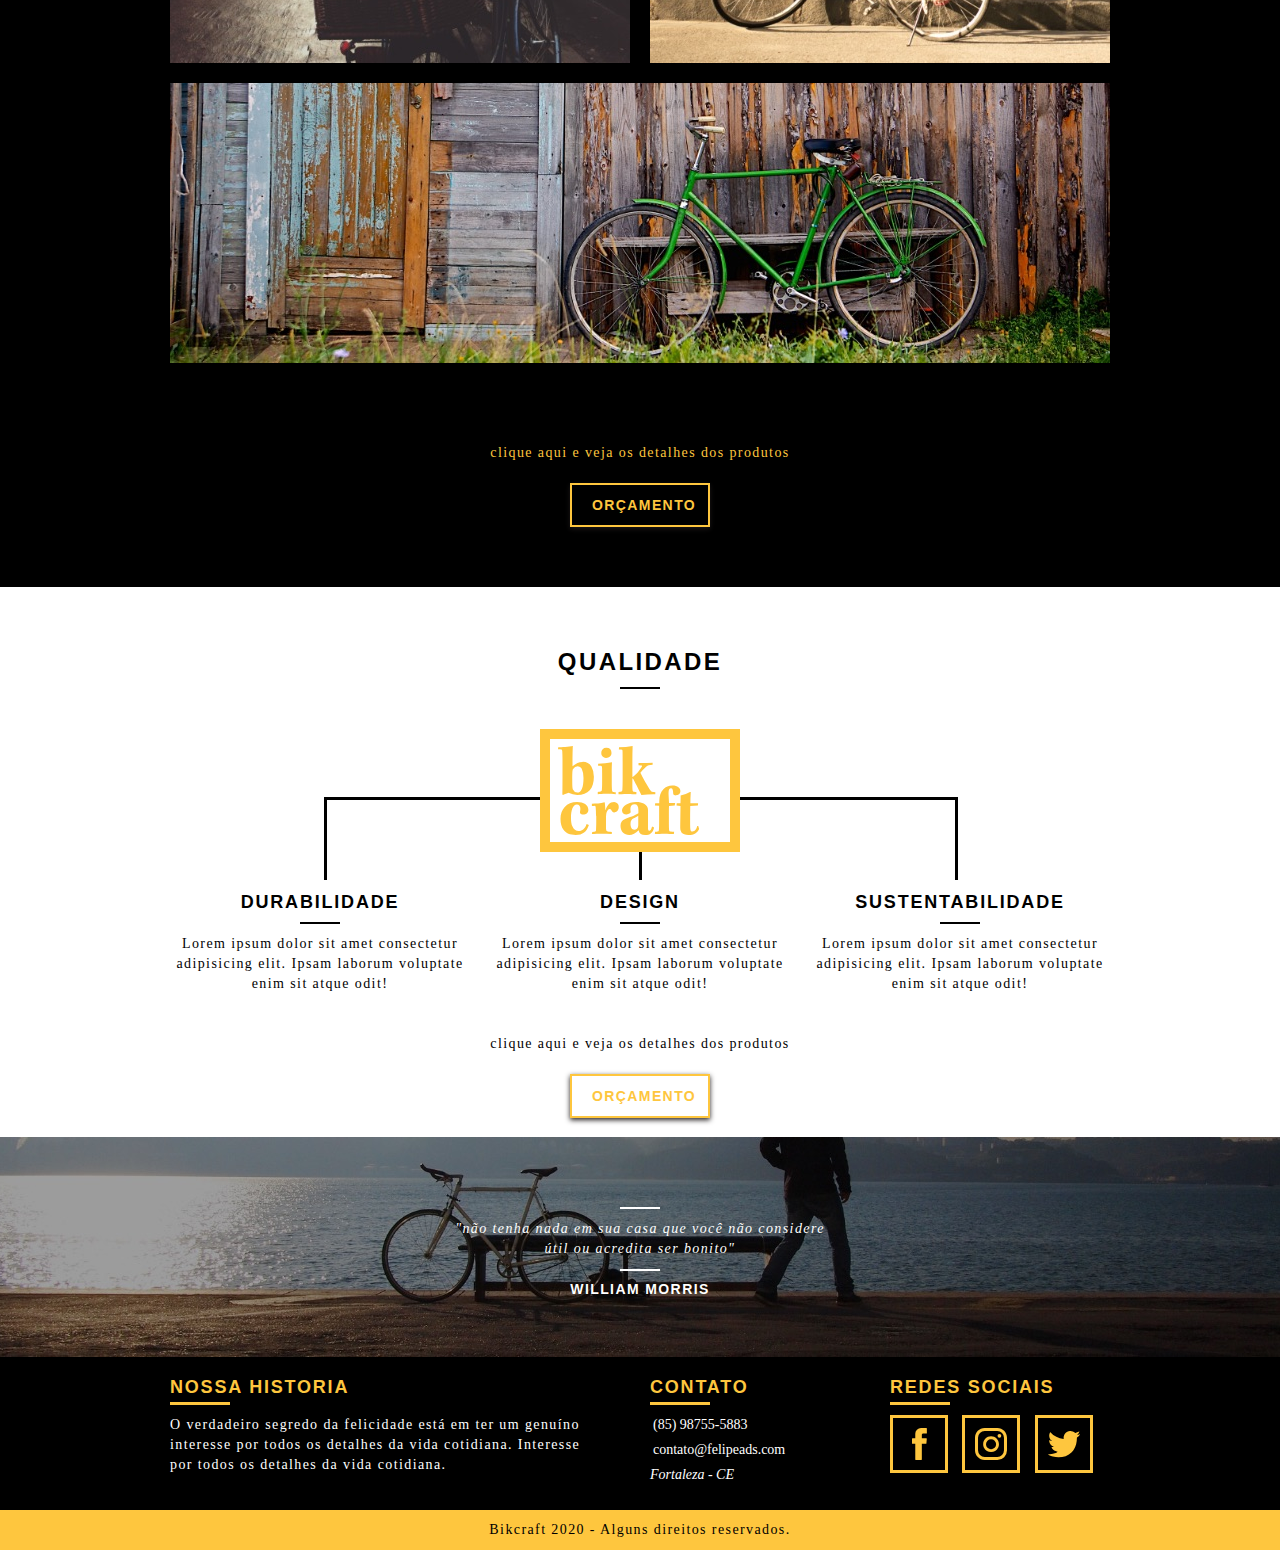
==== commit e67cf598: "update" ====
--- a/index.html
+++ b/index.html
@@ -193,6 +193,10 @@
           </ul>
         </div>
       </div>
+      <div class="copy">
+        <p>Bikcraft 2020 - Alguns direitos reservados.</p>
+      </div>
     </fotter>
+    </div>
   </body>
 </html>
--- a/css/style.css
+++ b/css/style.css
@@ -249,9 +249,12 @@
 /*footer*/
 .footer {
   width: 100%;
-  padding: 60px 0;
   background: #000;
   color: #fff;
+  padding-top: 20px;
+}
+.footer .container{
+  margin-bottom: 20px;
 }
 .footer h2 {
   font-size: 18px;
@@ -299,3 +302,10 @@
 .redes-sociais a:hover {
   border: 3px solid #fff;
 }
+.copy {
+  max-width: 100%;
+  padding: 10px 0;
+  text-align: center;
+  color: #000;
+  background: #fec63e;
+}
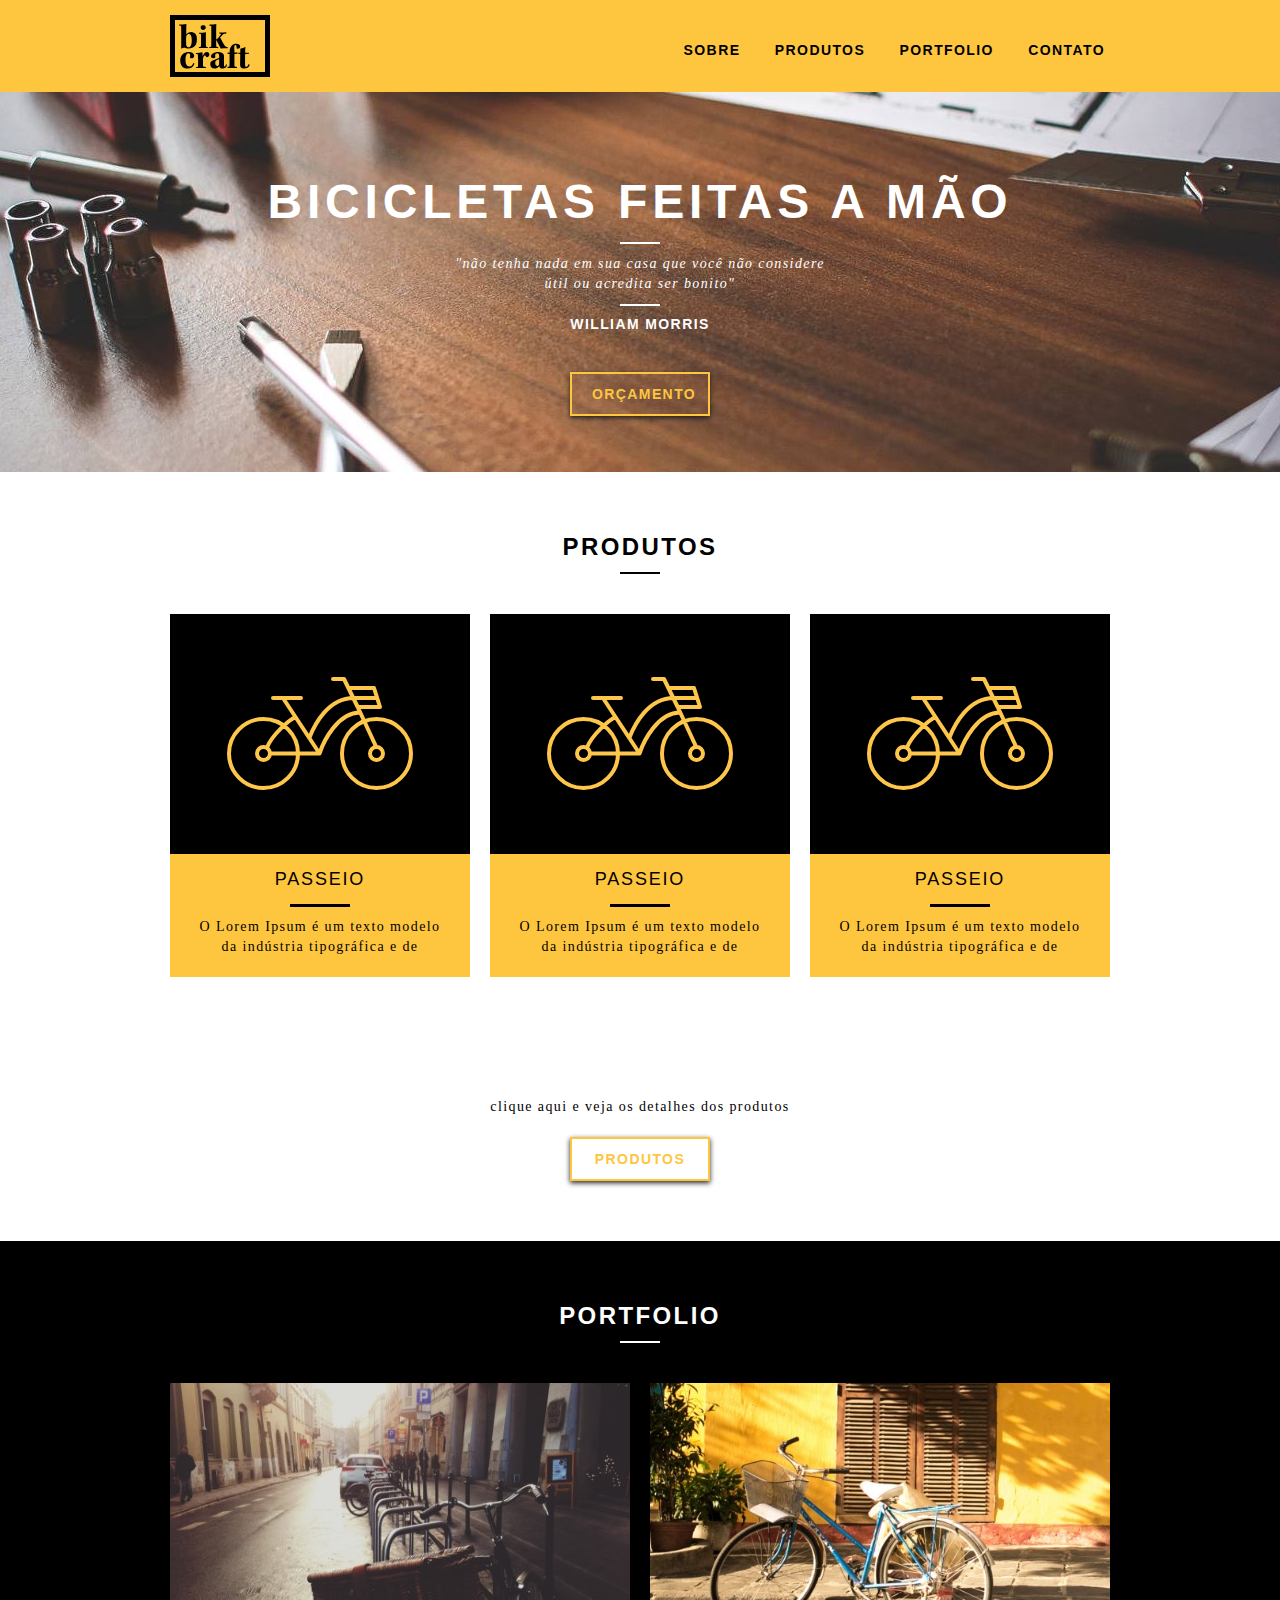
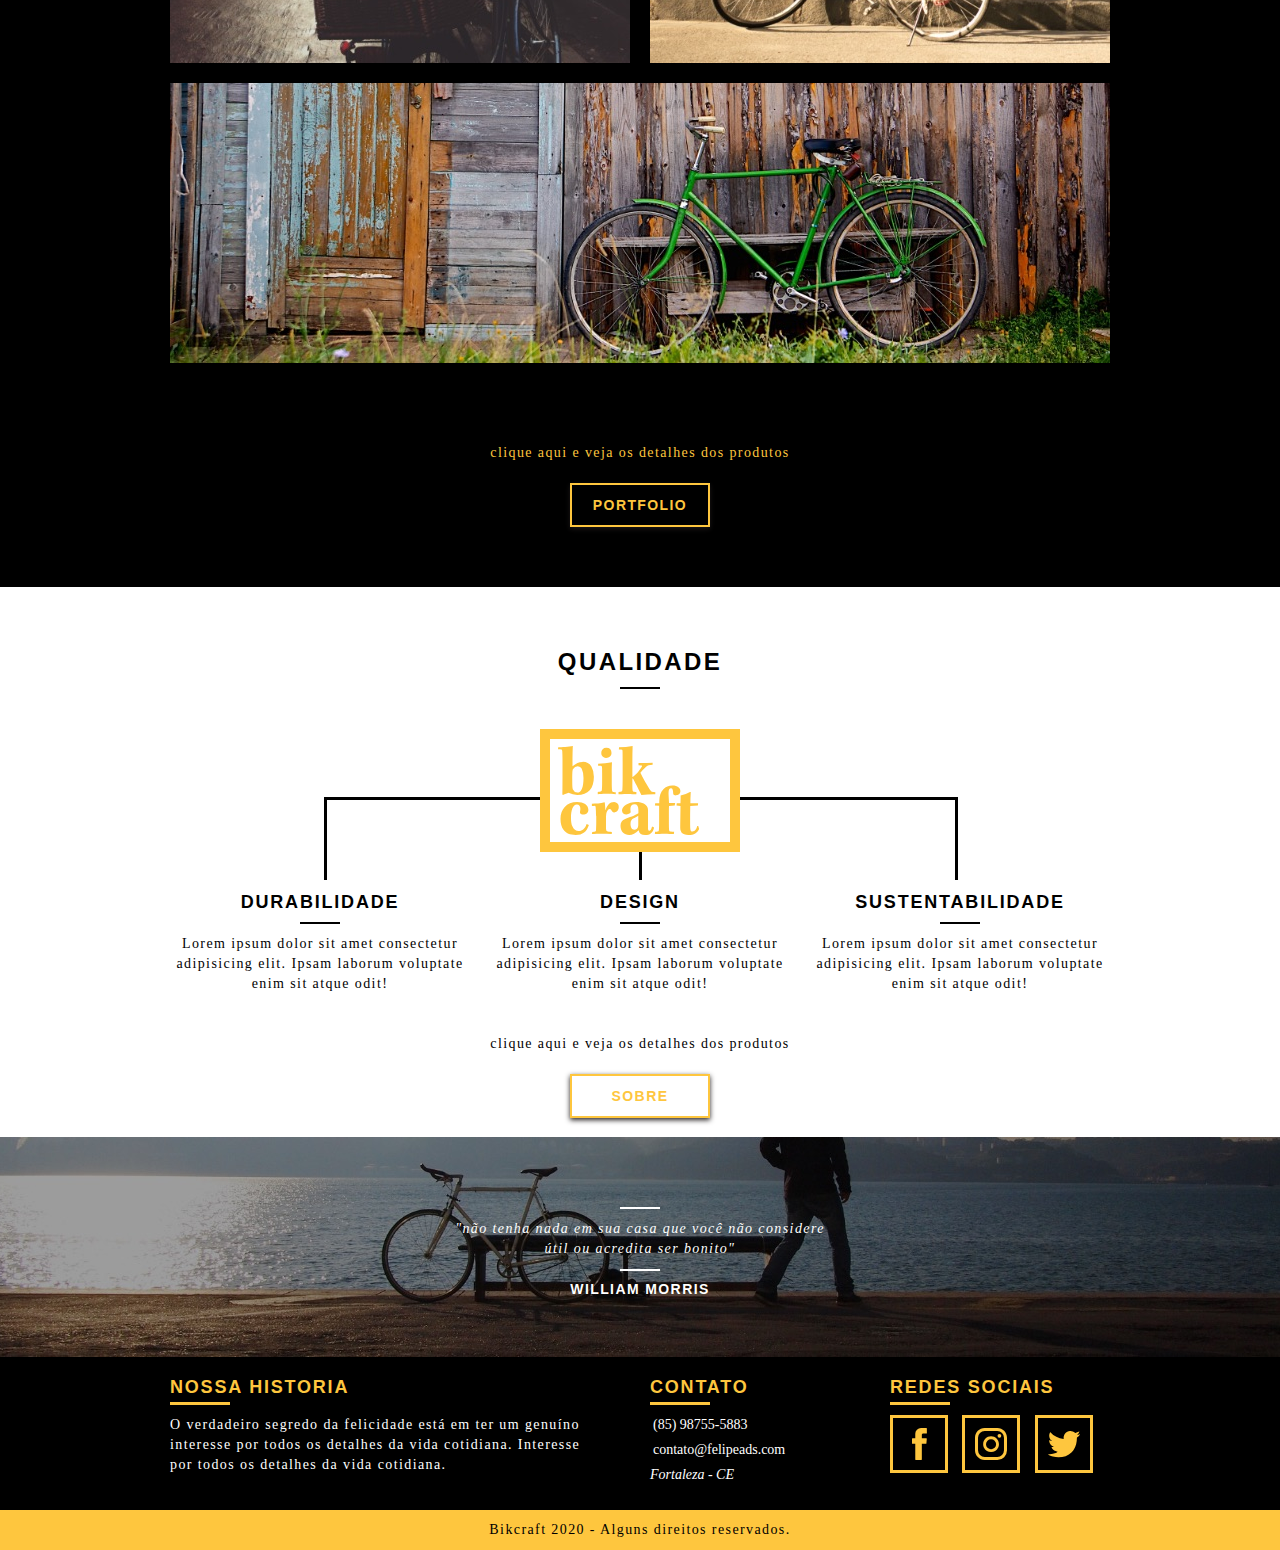
==== commit b0216736: "Update index.html" ====
--- a/index.html
+++ b/index.html
@@ -75,7 +75,7 @@
       </ul>
       <div class="call grid-16">
         <p>clique aqui e veja os detalhes dos produtos</p>
-        <a href="produtos.html" class="btn btn-preto">Orçamento</a>
+        <a href="produtos.html" class="btn btn-preto">Produtos</a>
       </div>
     </section>
 
@@ -96,7 +96,7 @@
         </ul>
         <div class="call grid-16">
           <p>clique aqui e veja os detalhes dos produtos</p>
-          <a href="portfolio.html" class="btn">Orçamento</a>
+          <a href="portfolio.html" class="btn">Portfolio</a>
         </div>
       </div>
     </section>
@@ -130,7 +130,7 @@
       </ul>
       <div class="call grid-16">
         <p>clique aqui e veja os detalhes dos produtos</p>
-        <a href="produtos.html" class="btn btn-preto">Orçamento</a>
+        <a href="sobre.html" class="btn btn-preto">Sobre</a>
       </div>
     </section>
 
